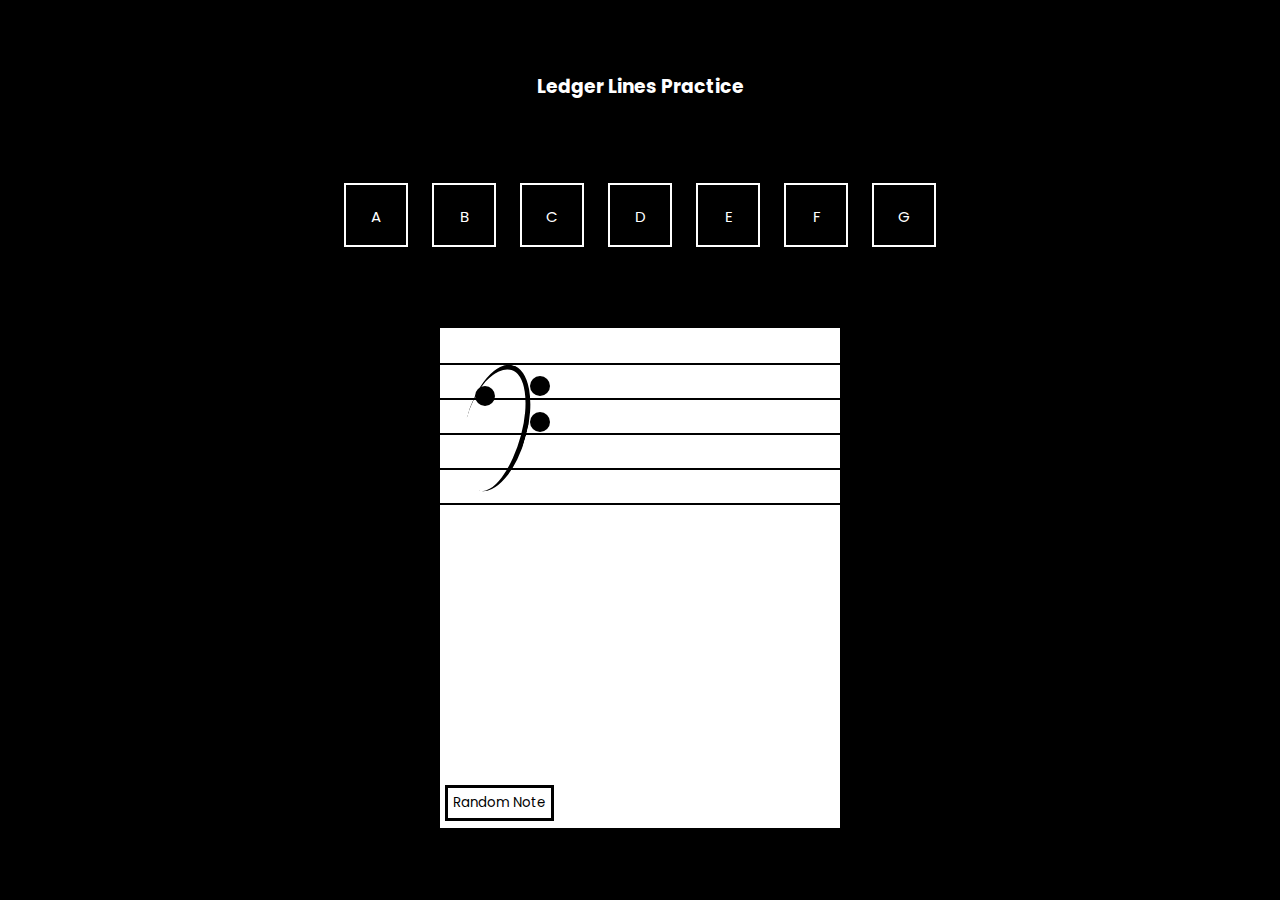
==== index.html @ 61b13d15 "adding files" ====
<!DOCTYPE html>
<html lang="en">
<head>
    <meta charset="UTF-8">
    <meta http-equiv="X-UA-Compatible" content="IE=edge">
    <meta name="viewport" content="width=device-width, initial-scale=1.0">
    <link rel="stylesheet" href="style.css">
    <script src="script.js" defer></script>
    <title>Music</title>
</head>
<body>
    <div class="container">
        <h3>Ledger Lines Practice</h3>

        <div class="note-names">
            <button class="note-letter">A</button>
            <button class="note-letter">B</button>
            <button class="note-letter">C</button>
            <button class="note-letter">D</button>
            <button class="note-letter">E</button>
            <button class="note-letter">F</button>
            <button class="note-letter">G</button>

        </div>

        <div class="ledger">
            <div class="line line1"></div>
            <div class="line line2"></div>
            <div class="line line3"></div>
            <div class="line line4"></div>
            <div class="line line5"></div>
            <div class="dot dot1"></div>
            <div class="dot dot2"></div>
            <div class="dot dot3"></div>
            <div class="circle"></div>

            <div class="note"></div>

            <div class="note-lines">
                <div class="nl n-1"></div>
                <div class="nl n-2"></div>
                <div class="nl n-3"></div>
                <div class="nl n-4"></div>
                <div class="nl n-5"></div>
                <div class="nl n-6"></div>
            </div>
           

            <div class="btns">
                <button class="next">Random Note</button>
                <span id="answer"></span>
               
            </div>
        </div>

      
    </div>
    
</body>
</html>
---- style.css ----
@import url('https://fonts.googleapis.com/css2?family=Poppins:wght@200&display=swap');

* {
    padding: 0;
    margin: 0;
    box-sizing: border-box;
}

.container {
    height: 100vh;
    width: 100vw;
    background-color: black;
    display: flex;
    justify-content: space-evenly;
    align-items: center;
    flex-direction: column;
    font-family: 'Poppins', sans-serif;
    cursor: pointer;
    
    
}

h3 {
    color: white;
}

.ledger {
    width: 400px;
    min-height: 500px;
    background-color: #fff;
    position: relative;
    display: flex;
    justify-content: center;
    align-items: center;
    
    

}

.note-letter {
    font-family: 'Poppins', sans-serif;
    width: 20px;
    height: 20px;
    background-color: transparent;
    border: 2px solid #fff;
    color: white;
    padding: 20px;
    margin: 10px; 
    box-sizing: content-box;
    cursor:pointer;
    font-size: 15px;
 
}

.note-letter:active {
    transform: scale(0.85);
}


.line {
    position: absolute;
    width: 100%;
    height: 2px;
    background-color: black;
    z-index: 1
}

.dot {
    position: absolute;
    width: 20px;
    height: 20px;
    background-color: black;
    border-radius: 50%;
}

.dot1 {
    top: 48px;
    left: 90px;
}

.dot2 {
    left: 90px;
    top: 84px;
}

.dot3 {
    left: 35px;
    top: 58px;
    z-index: 1;
}


.line1 {
    left: 0;
    top: 35px;
}   
.line2 {
    left: 0;
    top: 70px;
}
.line3 {
    left: 0;
    top: 105px;
}
.line4 {
    left: 0;
    top: 140px;
}
.line5 {
    left: 0;
    top: 175px;
}

.circle {
    position: absolute;
    height: 130px;
    width: 62px;
    background-color: #fff;
    border-top: 5px solid black;
    border-right: 5px solid black;
    transform: rotate(15deg);
    top: 35px;
    left: 25px;
    border-radius: 50%;
    
}

.note{
    position: absolute;
    top: 371px;
    left: 208px;
    width: 20px;
    height: 20px;
    background-color: black;
    transform: skew(-15deg,-15deg);
    border-radius: 50%;
    opacity: 0;
    
}

.note-lines {
    opacity: 0;
}

.nl {
    position: absolute;
    width: 40px;
    height: 2px;
    background-color: black;
}

.n-1 {
    top: 220px;
    
}
.n-2 {
    top: 250px;
    
}
.n-3 {
    top: 280px;
    
}
.n-4 {
    top: 310px;
    
}
.n-5 {
    top: 340px;
    
}
.n-6 {
    top: 370px;
    
}

.btns {
    position: absolute;
    width: 100%;
    height: 40px;
    bottom: 5px;
    display: flex;
    justify-content:space-between;
    align-items: center;
    padding: 5px;
    
    
}

span {
    color: red;
    font-size: 30px;
    font-weight: bold;
}



.next, .start {
    padding: 5px;
    background-color: transparent;
    font-family: 'Poppins', sans-serif;
    cursor: pointer;
    border: 3px solid black;
    transition: transform 0.2s linear;
}

.next:active, .check:active {
    transform: scale(0.85);
}

.visible {
    opacity: 1;
}

.hidden {
    opacity: 0;
}

.note-names {
    color: white;
}
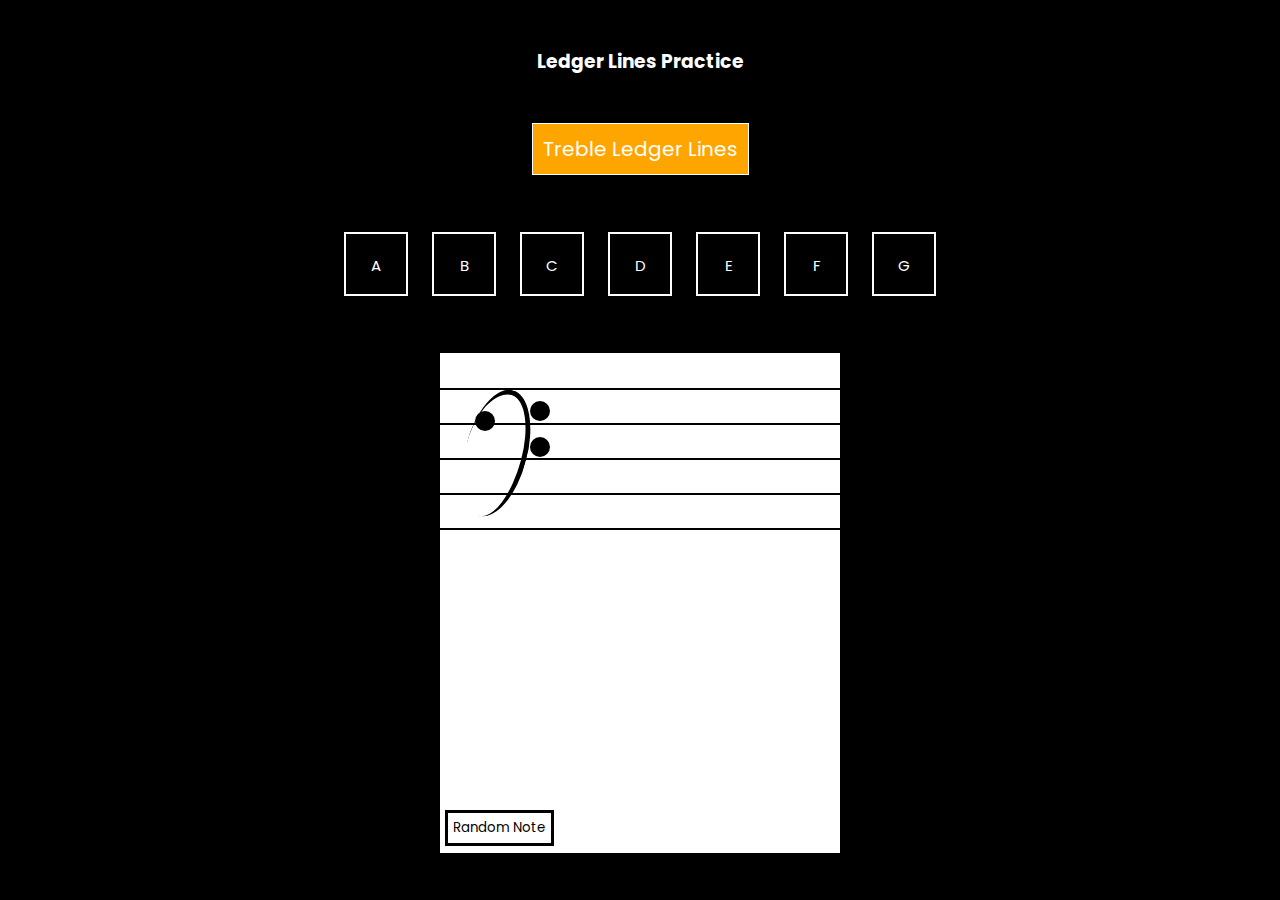
==== commit 3a4382dd: "adding button feature" ====
--- a/index.html
+++ b/index.html
@@ -11,6 +11,10 @@
 <body>
     <div class="container">
         <h3>Ledger Lines Practice</h3>
+        
+        <button class="treble">
+            <a href="treble/index.html">Treble Ledger Lines</a>
+        </button>
 
         <div class="note-names">
             <button class="note-letter">A</button>
--- a/style.css
+++ b/style.css
@@ -4,6 +4,7 @@
     padding: 0;
     margin: 0;
     box-sizing: border-box;
+    text-decoration: none;
 }
 
 .container {
@@ -23,6 +24,20 @@
 h3 {
     color: white;
 }
+
+.treble {
+    background-color: orange;
+    padding: 10px;
+    border: 1px white solid;
+    font-family: 'Poppins', sans-serif;
+    font-size: 20px;
+   
+}
+
+.treble a {
+    color: #fff;
+}
+
 
 .ledger {
     width: 400px;
@@ -190,7 +205,7 @@
 span {
     color: red;
     font-size: 30px;
-    font-weight: bold;
+    
 }
 
 
